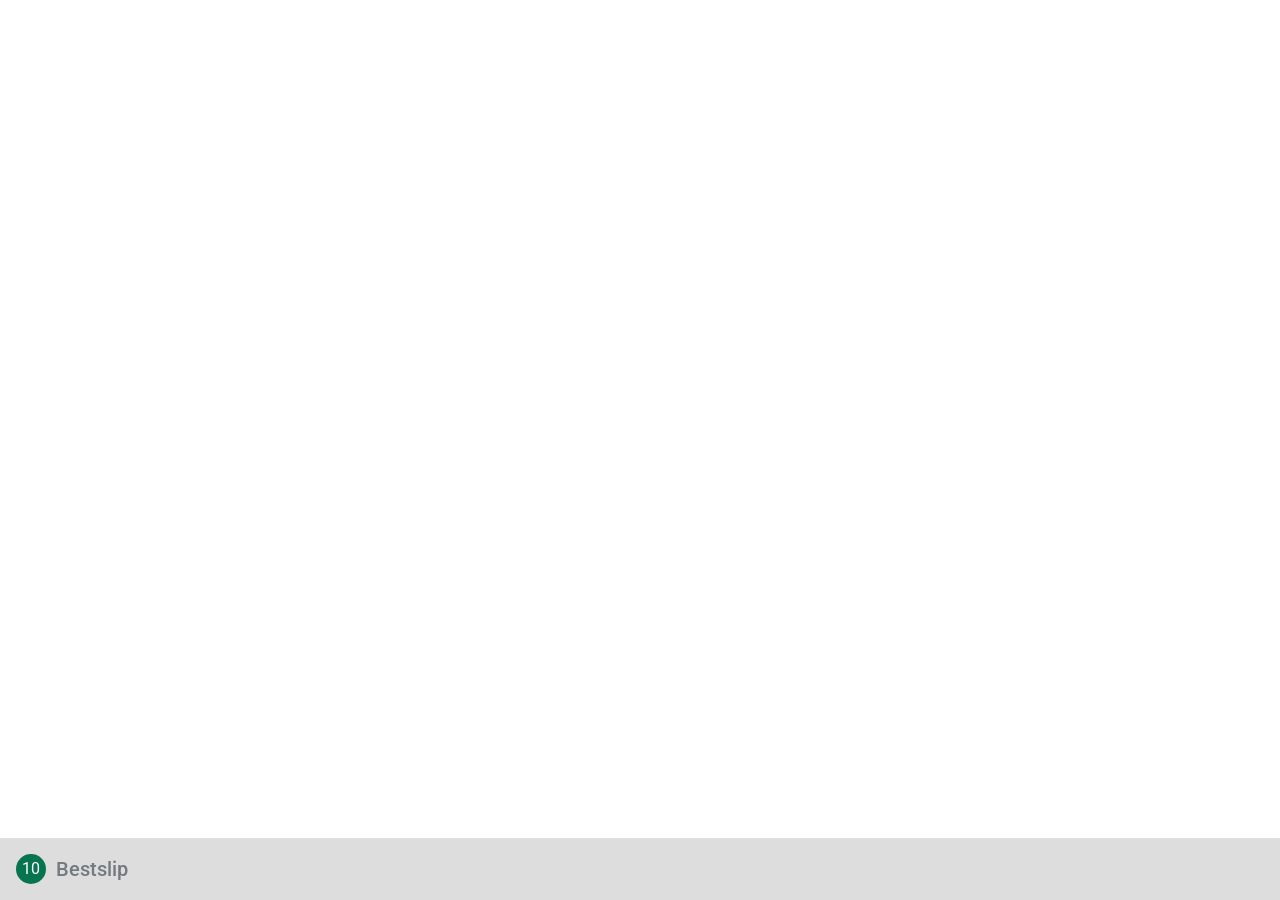
==== index.html @ b99bff03 "2 pages are created" ====
<!DOCTYPE html>
<html lang="en">

<head>
  <meta charset="UTF-8">
  <meta name="viewport" content="width=device-width, initial-scale=1.0">
  <meta http-equiv="X-UA-Compatible" content="ie=edge">
  <title>Title</title>
  <link rel='shortcut icon' href='assets/images/foot.png' type='image/x-icon'>
  <link rel="stylesheet" href="assets/vendor/bootstrap/css/bootstrap.min.css">
  <link rel="stylesheet" href="assets/css/style.css">
</head>

<body>
  <!-- all codes for ===***dropdown-section***=== starts from here -->
  <section id="betslipTop" class="betslip d-none">
    <div class="betslip-header">
      <div class="d-flex align-items-center justify-content-between">
        <div class="left p-3">
          <div class="d-flex align-items-center">
            <div class="number">
              <span class="value">10</span>
            </div>
            <div class="text">
              <h5>Bestslip</h5>
              <p>Ok</p>
            </div>
          </div>
        </div>
        <div class="right">
          <div class="d-flex align-items-center">
            <div class="p-3">
              <p class="balance">Balance</p>
              <p class="amount">39.2 CHF</p>
            </div>
            <div class="vr ms-2"></div>
            <div class="p-3 px-4">
              <button id="closeContent" class="btn p-0 fs-4">
                <img src="assets/images/cr.png" alt="cross">
              </button>
            </div>
          </div>
        </div>
      </div>
      <hr class="m-0">
      <div class="d-flex align-items-center justify-content-between p-2">
        <button class="btn color-primary">Remove All</button>
        <div class="dropdown">
          <a class="btn dropdown-toggle color-primary" href="#" role="button" data-bs-toggle="dropdown"
            aria-expanded="false">
            Normal
          </a>

          <ul class="dropdown-menu dropdown-menu-end">
            <li><a class="dropdown-item" href="#">Normal</a></li>
            <li><a class="dropdown-item" href="#">Bankers</a></li>
          </ul>
        </div>
      </div>
      <hr class="m-0">
    </div>

    <!-- inner content -->
    <div class="betslip-body">
      <div class="bet-item d-flex justify-content-between">
        <div class="left">
          <div class="d-flex">
            <div class="flex-shrink-0 p-1">
              <img src="assets/images/cr2.png" alt="a">
            </div>
            <div class="p-1">
              <h4>Persik Kediri</h4>
              <p>1x2</p>
              <p>Persik Kediri - Bali United FC</p>
            </div>
          </div>
        </div>
        <div class="right">
          <div class="d-flex">
            <p class="number p-1">5.10</p>
            <div>
              <p id="amountInput1" class="btn white-btn">Amount</p>
              <p class="return pt-1">Returns: 0.00</p>
            </div>
          </div>
        </div>
      </div>
      <!-- cal one -->
      <div id="calculator1" class="cal-numbers d-none" style="background: #696969; color: #fff;">
        <div class="d-grid" style="grid-template-columns: repeat(10, 1fr);">
          <p class="num">1</p>
          <p class="num">2</p>
          <p class="num">3</p>
          <p class="num">4</p>
          <p class="num">5</p>
          <p class="num">6</p>
          <p class="num">7</p>
          <p class="num">8</p>
          <p class="num">9</p>
          <p class="num">0</p>
        </div>
        <div class="d-grid" style="grid-template-columns: repeat(3, 1fr);
        border-top: 1px solid #a19b9b;
        ">
          <p class="num">.</p>
          <p>
            <img src="assets/images/back.png" alt="back">
          </p>
          <p class="num color-ok">ok</p>
        </div>
      </div>

      <div class="bet-item d-flex justify-content-between">
        <div class="left">
          <div class="d-flex">
            <div class="flex-shrink-0 p-1">
              <img src="assets/images/cr2.png" alt="a">
            </div>
            <div class="p-1">
              <h4>Draw</h4>
              <p>1x2</p>
              <p>Persik Kediri - Bali United FC</p>
            </div>
          </div>
        </div>
        <div class="right">
          <div class="d-flex">
            <p class="number p-1">4.05</p>
            <div>
              <p class="btn white-btn" id="amountInput2">Amount</p>
              <p class="return pt-1">Returns: 0.00</p>
            </div>
          </div>
        </div>
      </div>
      <!-- cal 2 -->
      <div id="calculator2" class="cal-numbers d-none" style="background: #696969; color: #fff;">
        <div class="d-grid" style="grid-template-columns: repeat(10, 1fr);">
          <p class="num">1</p>
          <p class="num">2</p>
          <p class="num">3</p>
          <p class="num">4</p>
          <p class="num">5</p>
          <p class="num">6</p>
          <p class="num">7</p>
          <p class="num">8</p>
          <p class="num">9</p>
          <p class="num">0</p>
        </div>
        <div class="d-grid" style="grid-template-columns: repeat(3, 1fr);
              border-top: 1px solid #a19b9b;
              ">
          <p class="num">.</p>
          <p>
            <img src="assets/images/back.png" alt="back">
          </p>
          <p class="num color-ok">ok</p>
        </div>
      </div>

      <div class="bet-item d-flex justify-content-between">
        <div class="left">
          <div class="d-flex">
            <div class="flex-shrink-0 p-1">
              <img src="assets/images/cr2.png" alt="a">
            </div>
            <div class="p-1">
              <h4>CR Belouizdad</h4>
              <p>1x2</p>
              <p>CR Belouizdad - MC EL Eulma</p>
            </div>
          </div>
        </div>
        <div class="right">
          <div class="d-flex">
            <p class="number p-1">1.14</p>
            <div>
              <p class="btn white-btn" id="amountInput3">Amount</p>
              <p class="return pt-1">Returns: 0.00</p>
            </div>
          </div>
        </div>
      </div>
      <!-- cal 3 -->
      <div id="calculator3" class="cal-numbers d-none" style="background: #696969; color: #fff;">
        <div class="d-grid" style="grid-template-columns: repeat(10, 1fr);">
          <p class="num">1</p>
          <p class="num">2</p>
          <p class="num">3</p>
          <p class="num">4</p>
          <p class="num">5</p>
          <p class="num">6</p>
          <p class="num">7</p>
          <p class="num">8</p>
          <p class="num">9</p>
          <p class="num">0</p>
        </div>
        <div class="d-grid" style="grid-template-columns: repeat(3, 1fr);
                    border-top: 1px solid #a19b9b;
                    ">
          <p class="num">.</p>
          <p>
            <img src="assets/images/back.png" alt="back">
          </p>
          <p class="num color-ok">ok</p>
        </div>
      </div>

      <div class="bet-item d-flex justify-content-between">
        <div class="left">
          <div class="d-flex">
            <div class="flex-shrink-0 p-1">
              <img src="assets/images/cr2.png" alt="a">
            </div>
            <div class="p-1">
              <h4>Draw</h4>
              <p>1x2</p>
              <p>CR Belouizdad - MC EL Eulma</p>
            </div>
          </div>
        </div>
        <div class="right">
          <div class="d-flex">
            <p class="number p-1">6.20</p>
            <div>
              <p class="btn white-btn" id="amountInput4">Amount</p>
              <p class="return pt-1">Returns: 0.00</p>
            </div>
          </div>
        </div>
      </div>
      <!-- cal 4 -->
      <div id="calculator4" class="cal-numbers d-none" style="background: #696969; color: #fff;">
        <div class="d-grid" style="grid-template-columns: repeat(10, 1fr);">
          <p class="num">1</p>
          <p class="num">2</p>
          <p class="num">3</p>
          <p class="num">4</p>
          <p class="num">5</p>
          <p class="num">6</p>
          <p class="num">7</p>
          <p class="num">8</p>
          <p class="num">9</p>
          <p class="num">0</p>
        </div>
        <div class="d-grid" style="grid-template-columns: repeat(3, 1fr);
                    border-top: 1px solid #a19b9b;
                    ">
          <p class="num">.</p>
          <p>
            <img src="assets/images/back.png" alt="back">
          </p>
          <p class="num color-ok">ok</p>
        </div>
      </div>

      <div class="bet-item d-flex justify-content-between">
        <div class="left">
          <div class="d-flex">
            <div class="flex-shrink-0 p-1">
              <img src="assets/images/cr2.png" alt="a">
            </div>
            <div class="p-1">
              <h4>MC EL Eulma</h4>
              <p>1x2</p>
              <p>CR Belouizdad - MC EL Eulma</p>
            </div>
          </div>
        </div>
        <div class="right">
          <div class="d-flex">
            <p class="number p-1">16.00</p>
            <div>
              <p class="btn white-btn" id="amountInput5">Amount</p>
              <p class="return pt-1">Returns: 0.00</p>
            </div>
          </div>
        </div>
      </div>
      <!-- cal 5 -->
      <div id="calculator5" class="cal-numbers d-none" style="background: #696969; color: #fff;">
        <div class="d-grid" style="grid-template-columns: repeat(10, 1fr);">
          <p class="num">1</p>
          <p class="num">2</p>
          <p class="num">3</p>
          <p class="num">4</p>
          <p class="num">5</p>
          <p class="num">6</p>
          <p class="num">7</p>
          <p class="num">8</p>
          <p class="num">9</p>
          <p class="num">0</p>
        </div>
        <div class="d-grid" style="grid-template-columns: repeat(3, 1fr);
                    border-top: 1px solid #a19b9b;
                    ">
          <p class="num">.</p>
          <p>
            <img src="assets/images/back.png" alt="back">
          </p>
          <p class="num color-ok">ok</p>
        </div>
      </div>

      <div class="bet-item d-flex justify-content-between">
        <div class="left">
          <div class="d-flex">
            <div class="flex-shrink-0 p-1">
              <img src="assets/images/cr2.png" alt="a">
            </div>
            <div class="p-1">
              <h4>CR Belouizdad</h4>
              <p>1x2</p>
              <p>CR Belouizdad - MC EL Eulma</p>
            </div>
          </div>
        </div>
        <div class="right">
          <div class="d-flex">
            <p class="number p-1">1.14</p>
            <div>
              <p class="btn white-btn" id="amountInput6">Amount</p>
              <p class="return pt-1">Returns: 0.00</p>
            </div>
          </div>
        </div>
      </div>
      <!-- cal 6 -->
      <div id="calculator6" class="cal-numbers d-none" style="background: #696969; color: #fff;">
        <div class="d-grid" style="grid-template-columns: repeat(10, 1fr);">
          <p class="num">1</p>
          <p class="num">2</p>
          <p class="num">3</p>
          <p class="num">4</p>
          <p class="num">5</p>
          <p class="num">6</p>
          <p class="num">7</p>
          <p class="num">8</p>
          <p class="num">9</p>
          <p class="num">0</p>
        </div>
        <div class="d-grid" style="grid-template-columns: repeat(3, 1fr);
                    border-top: 1px solid #a19b9b;
                    ">
          <p class="num">.</p>
          <p>
            <img src="assets/images/back.png" alt="back">
          </p>
          <p class="num color-ok">ok</p>
        </div>
      </div>

      <div class="bet-item d-flex justify-content-between">
        <div class="left">
          <div class="d-flex">
            <div class="flex-shrink-0 p-1">
              <img src="assets/images/cr2.png" alt="a">
            </div>
            <div class="p-1">
              <h4>Draw</h4>
              <p>1x2</p>
              <p>CR Belouizdad - MC EL Eulma</p>
            </div>
          </div>
        </div>
        <div class="right">
          <div class="d-flex">
            <p class="number p-1">6.20</p>
            <div>
              <p class="btn white-btn" id="amountInput7">Amount</p>
              <p class="return pt-1">Returns: 0.00</p>
            </div>
          </div>
        </div>
      </div>
      <!-- cal 7 -->
      <div id="calculator7" class="cal-numbers d-none" style="background: #696969; color: #fff;">
        <div class="d-grid" style="grid-template-columns: repeat(10, 1fr);">
          <p class="num">1</p>
          <p class="num">2</p>
          <p class="num">3</p>
          <p class="num">4</p>
          <p class="num">5</p>
          <p class="num">6</p>
          <p class="num">7</p>
          <p class="num">8</p>
          <p class="num">9</p>
          <p class="num">0</p>
        </div>
        <div class="d-grid" style="grid-template-columns: repeat(3, 1fr);
                    border-top: 1px solid #a19b9b;
                    ">
          <p class="num">.</p>
          <p>
            <img src="assets/images/back.png" alt="back">
          </p>
          <p class="num color-ok">ok</p>
        </div>
      </div>

      <div class="bet-item d-flex justify-content-between">
        <div class="left">
          <div class="d-flex">
            <div class="flex-shrink-0 p-1">
              <img src="assets/images/cr2.png" alt="a">
            </div>
            <div class="p-1">
              <h4>MC EL Eulma</h4>
              <p>1x2</p>
              <p>CR Belouizdad - MC EL Eulma</p>
            </div>
          </div>
        </div>
        <div class="right">
          <div class="d-flex">
            <p class="number p-1">16.00</p>
            <div>
              <p class="btn white-btn" id="amountInput8">Amount</p>
              <p class="return pt-1">Returns: 0.00</p>
            </div>
          </div>
        </div>
      </div>
      <!-- cal 8 -->
      <div id="calculator8" class="cal-numbers d-none" style="background: #696969; color: #fff;">
        <div class="d-grid" style="grid-template-columns: repeat(10, 1fr);">
          <p class="num">1</p>
          <p class="num">2</p>
          <p class="num">3</p>
          <p class="num">4</p>
          <p class="num">5</p>
          <p class="num">6</p>
          <p class="num">7</p>
          <p class="num">8</p>
          <p class="num">9</p>
          <p class="num">0</p>
        </div>
        <div class="d-grid" style="grid-template-columns: repeat(3, 1fr);
                    border-top: 1px solid #a19b9b;
                    ">
          <p class="num">.</p>
          <p>
            <img src="assets/images/back.png" alt="back">
          </p>
          <p class="num color-ok">ok</p>
        </div>
      </div>



      <!-- payrole -->
      <div class="payrole">
        <div class="heading" style="background-color: #dcdcdc;">
          <p class="p-2">Parole / System > </p>
        </div>
        <div class="bet-item d-flex justify-content-between align-items-center pb-3">
          <div class="left ps-2">
            <div class="d-flex">
              <div class="p-1">
                <h6>Singles</h6>
              </div>
            </div>
          </div>
          <div class="right">
            <div class="d-flex">
              <p class="number p-1">4 x</p>
              <div>
                <p class="btn white-btn" id="amountInput111">Amount</p>
              </div>
            </div>
          </div>
        </div>
        <div id="calculator111" class="cal-numbers d-none" style="background: #696969; color: #fff;">
          <div class="d-grid" style="grid-template-columns: repeat(10, 1fr);">
            <p class="num">1</p>
            <p class="num">2</p>
            <p class="num">3</p>
            <p class="num">4</p>
            <p class="num">5</p>
            <p class="num">6</p>
            <p class="num">7</p>
            <p class="num">8</p>
            <p class="num">9</p>
            <p class="num">0</p>
          </div>
          <div class="d-grid" style="grid-template-columns: repeat(3, 1fr);
                      border-top: 1px solid #a19b9b;
                      ">
            <p class="num">.</p>
            <p>
              <img src="assets/images/back.png" alt="back">
            </p>
            <p class="num color-ok">ok</p>
          </div>
        </div>
      </div>
    </div>

    <!-- inner content -->
    <div class="betslip-footer">
      <div class="possiblity text-end">
        <p>Max Possible Winning: 91.94</p>
      </div>
      <div class="bet text-center">
        <p>Place Bet <span class="ms-2"> 20.00 CHF</span></p>
      </div>
    </div>
  </section>

  <!-- trigger -->
  <div class="betslip-bottom" id="betslipBottom">
    <div id="bottomTrigger" class="betslip-header">
      <div class="d-flex align-items-center justify-content-between ">
        <div class="left p-3">
          <div class="d-flex align-items-center">
            <div class="number">
              <span class="value">10</span>
            </div>
            <div class="text">
              <h5>Bestslip</h5>
            </div>
          </div>
        </div>
      </div>
    </div>
  </div>

  <!-- all scripts are starts from here -->
  <script src="assets/vendor/bootstrap/js/bootstrap.bundle.js"></script>
  <script src="assets/js/custom.js"></script>
  <!-- .........script ended............. -->
</body>

</html>
---- assets/css/style.css ----
/*=== abstracts css start === */
@import url("https://fonts.googleapis.com/css2?family=Roboto:wght@300;400;500;700&display=swap");
.color-primary {
  color: #06744f;
}

.color-ok {
  color: #54b594;
}

.white-btn {
  background: #fff;
  color: #747373;
  border-radius: 0;
  width: 120px;
}

/*===// end of abstracts css === */
/*=== base css start === */
* {
  margin: 0;
  padding: 0;
  outline: none;
  box-sizing: border-box;
}

::after, ::before {
  box-sizing: border-box;
}

h1, h2, h3, h4, h5, h6, ol, ul, p, address, strong, i {
  margin-top: 0px;
  margin-bottom: 0px;
}

ul, li {
  list-style: none;
}

a, a:hover {
  text-decoration: none;
}

body {
  font-family: "Roboto", sans-serif;
  color: #000;
}

.cal-numbers {
  position: relative;
}
.cal-numbers p {
  display: flex;
  align-items: center;
  justify-content: center;
  padding: 10px;
}
.cal-numbers p:not(:last-child) {
  border-right: 1px solid #a19b9b;
}
.cal-numbers::after {
  content: "";
  width: 20px;
  height: 20px;
  background: #696969;
  position: absolute;
  top: -10px;
  right: 50px;
  transform: rotate(45deg);
}

/*===// end of base css === */
/*=== components css start === */
.betslip {
  margin: auto;
  position: absolute;
  width: 100%;
  bottom: 0;
  left: 0;
}
.betslip .betslip-header {
  background: #dddddd;
}
.betslip .betslip-header .number {
  width: 30px;
  height: 30px;
  background: #06744f;
  border-radius: 50%;
  color: #fff;
  display: flex;
  align-items: center;
  justify-content: center;
}
.betslip .betslip-header .text {
  padding-left: 10px;
}
.betslip .betslip-header .text h5 {
  color: #727a80;
}
.betslip .betslip-header .text P {
  color: #06744f;
  font-weight: bold;
}
.betslip .betslip-header .right {
  color: #79777d;
}
.betslip .betslip-body {
  max-height: calc(100vh - 244px);
  overflow-y: scroll;
}
.betslip .betslip-body .bet-item {
  background: #cdcdcd;
  border-bottom: 1px solid #bfbfbf;
  border-left: 2px solid #b14751;
  position: relative;
}
.betslip .betslip-body .bet-item .left h4 {
  color: #4f4f5f;
  font-size: 20px;
}
.betslip .betslip-body .bet-item .left p {
  color: #747373;
  font-size: 14px;
}
.betslip .betslip-body .bet-item .right .number {
  color: #2c2c2c;
}
.betslip .betslip-body .bet-item .right .return {
  color: #747373;
  font-size: 12px;
}
.betslip .betslip-footer .possiblity {
  padding: 15px;
  background: #dbdbdb;
  color: #5b5a5e;
}
.betslip .betslip-footer .bet {
  padding: 15px;
  background: #05714f;
}
.betslip .betslip-footer .bet p {
  color: #fff;
  cursor: pointer;
}
.betslip .betslip-footer .bet p span {
  color: #54e0b3;
}

.betslip-bottom {
  margin: auto;
  position: absolute;
  width: 100%;
  bottom: 0;
  left: 0;
}
.betslip-bottom .betslip-header {
  background: #dddddd;
}
.betslip-bottom .betslip-header .number {
  width: 30px;
  height: 30px;
  background: #06744f;
  border-radius: 50%;
  color: #fff;
  display: flex;
  align-items: center;
  justify-content: center;
}
.betslip-bottom .betslip-header .text {
  padding-left: 10px;
}
.betslip-bottom .betslip-header .text h5 {
  color: #727a80;
}
.betslip-bottom .betslip-header .text P {
  color: #06744f;
  font-weight: bold;
}
.betslip-bottom .betslip-header .right {
  color: #79777d;
}

/*===// end of components css === *//*# sourceMappingURL=style.css.map */
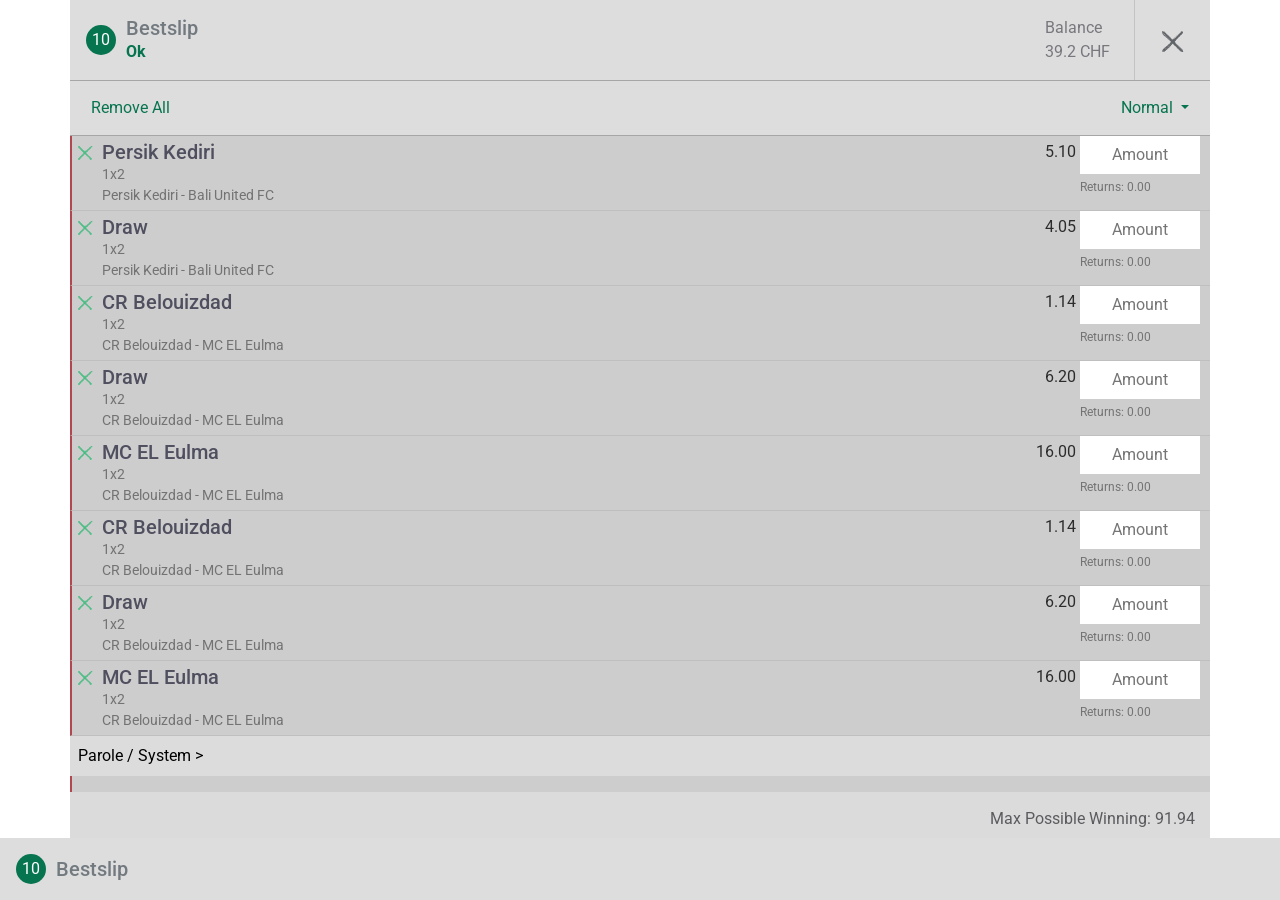
==== commit ad69aa7d: "drop" ====
--- a/index.html
+++ b/index.html
@@ -13,496 +13,498 @@
 
 <body>
   <!-- all codes for ===***dropdown-section***=== starts from here -->
-  <section id="betslipTop" class="betslip d-none">
-    <div class="betslip-header">
-      <div class="d-flex align-items-center justify-content-between">
-        <div class="left p-3">
-          <div class="d-flex align-items-center">
-            <div class="number">
-              <span class="value">10</span>
-            </div>
-            <div class="text">
-              <h5>Bestslip</h5>
-              <p>Ok</p>
-            </div>
-          </div>
-        </div>
-        <div class="right">
-          <div class="d-flex align-items-center">
-            <div class="p-3">
-              <p class="balance">Balance</p>
-              <p class="amount">39.2 CHF</p>
-            </div>
-            <div class="vr ms-2"></div>
-            <div class="p-3 px-4">
-              <button id="closeContent" class="btn p-0 fs-4">
-                <img src="assets/images/cr.png" alt="cross">
-              </button>
-            </div>
-          </div>
-        </div>
+  <section id="betslipTop" class="betslip">
+    <div class="container p-0">
+      <div class="betslip-header">
+        <div class="d-flex align-items-center justify-content-between">
+          <div class="left p-3">
+            <div class="d-flex align-items-center">
+              <div class="number">
+                <span class="value">10</span>
+              </div>
+              <div class="text">
+                <h5>Bestslip</h5>
+                <p>Ok</p>
+              </div>
+            </div>
+          </div>
+          <div class="right">
+            <div class="d-flex align-items-center">
+              <div class="p-3">
+                <p class="balance">Balance</p>
+                <p class="amount">39.2 CHF</p>
+              </div>
+              <div class="vr ms-2"></div>
+              <div class="p-3 px-4">
+                <button id="closeContent" class="btn p-0 fs-4">
+                  <img src="assets/images/cr.png" alt="cross">
+                </button>
+              </div>
+            </div>
+          </div>
+        </div>
+        <hr class="m-0">
+        <div class="d-flex align-items-center justify-content-between p-2">
+          <button class="btn color-primary">Remove All</button>
+          <div class="dropdown">
+            <a class="btn dropdown-toggle color-primary" href="#" role="button" data-bs-toggle="dropdown"
+              aria-expanded="false">
+              Normal
+            </a>
+
+            <ul class="dropdown-menu dropdown-menu-end">
+              <li><a class="dropdown-item" href="#">Normal</a></li>
+              <li><a class="dropdown-item" href="#">Bankers</a></li>
+            </ul>
+          </div>
+        </div>
+        <hr class="m-0">
       </div>
-      <hr class="m-0">
-      <div class="d-flex align-items-center justify-content-between p-2">
-        <button class="btn color-primary">Remove All</button>
-        <div class="dropdown">
-          <a class="btn dropdown-toggle color-primary" href="#" role="button" data-bs-toggle="dropdown"
-            aria-expanded="false">
-            Normal
-          </a>
-
-          <ul class="dropdown-menu dropdown-menu-end">
-            <li><a class="dropdown-item" href="#">Normal</a></li>
-            <li><a class="dropdown-item" href="#">Bankers</a></li>
-          </ul>
-        </div>
-      </div>
-      <hr class="m-0">
-    </div>
-
-    <!-- inner content -->
-    <div class="betslip-body">
-      <div class="bet-item d-flex justify-content-between">
-        <div class="left">
-          <div class="d-flex">
-            <div class="flex-shrink-0 p-1">
-              <img src="assets/images/cr2.png" alt="a">
-            </div>
-            <div class="p-1">
-              <h4>Persik Kediri</h4>
-              <p>1x2</p>
-              <p>Persik Kediri - Bali United FC</p>
-            </div>
-          </div>
-        </div>
-        <div class="right">
-          <div class="d-flex">
-            <p class="number p-1">5.10</p>
-            <div>
-              <p id="amountInput1" class="btn white-btn">Amount</p>
-              <p class="return pt-1">Returns: 0.00</p>
-            </div>
-          </div>
-        </div>
-      </div>
-      <!-- cal one -->
-      <div id="calculator1" class="cal-numbers d-none" style="background: #696969; color: #fff;">
-        <div class="d-grid" style="grid-template-columns: repeat(10, 1fr);">
-          <p class="num">1</p>
-          <p class="num">2</p>
-          <p class="num">3</p>
-          <p class="num">4</p>
-          <p class="num">5</p>
-          <p class="num">6</p>
-          <p class="num">7</p>
-          <p class="num">8</p>
-          <p class="num">9</p>
-          <p class="num">0</p>
-        </div>
-        <div class="d-grid" style="grid-template-columns: repeat(3, 1fr);
-        border-top: 1px solid #a19b9b;
-        ">
-          <p class="num">.</p>
-          <p>
-            <img src="assets/images/back.png" alt="back">
-          </p>
-          <p class="num color-ok">ok</p>
-        </div>
-      </div>
-
-      <div class="bet-item d-flex justify-content-between">
-        <div class="left">
-          <div class="d-flex">
-            <div class="flex-shrink-0 p-1">
-              <img src="assets/images/cr2.png" alt="a">
-            </div>
-            <div class="p-1">
-              <h4>Draw</h4>
-              <p>1x2</p>
-              <p>Persik Kediri - Bali United FC</p>
-            </div>
-          </div>
-        </div>
-        <div class="right">
-          <div class="d-flex">
-            <p class="number p-1">4.05</p>
-            <div>
-              <p class="btn white-btn" id="amountInput2">Amount</p>
-              <p class="return pt-1">Returns: 0.00</p>
-            </div>
-          </div>
-        </div>
-      </div>
-      <!-- cal 2 -->
-      <div id="calculator2" class="cal-numbers d-none" style="background: #696969; color: #fff;">
-        <div class="d-grid" style="grid-template-columns: repeat(10, 1fr);">
-          <p class="num">1</p>
-          <p class="num">2</p>
-          <p class="num">3</p>
-          <p class="num">4</p>
-          <p class="num">5</p>
-          <p class="num">6</p>
-          <p class="num">7</p>
-          <p class="num">8</p>
-          <p class="num">9</p>
-          <p class="num">0</p>
-        </div>
-        <div class="d-grid" style="grid-template-columns: repeat(3, 1fr);
-              border-top: 1px solid #a19b9b;
-              ">
-          <p class="num">.</p>
-          <p>
-            <img src="assets/images/back.png" alt="back">
-          </p>
-          <p class="num color-ok">ok</p>
-        </div>
-      </div>
-
-      <div class="bet-item d-flex justify-content-between">
-        <div class="left">
-          <div class="d-flex">
-            <div class="flex-shrink-0 p-1">
-              <img src="assets/images/cr2.png" alt="a">
-            </div>
-            <div class="p-1">
-              <h4>CR Belouizdad</h4>
-              <p>1x2</p>
-              <p>CR Belouizdad - MC EL Eulma</p>
-            </div>
-          </div>
-        </div>
-        <div class="right">
-          <div class="d-flex">
-            <p class="number p-1">1.14</p>
-            <div>
-              <p class="btn white-btn" id="amountInput3">Amount</p>
-              <p class="return pt-1">Returns: 0.00</p>
-            </div>
-          </div>
-        </div>
-      </div>
-      <!-- cal 3 -->
-      <div id="calculator3" class="cal-numbers d-none" style="background: #696969; color: #fff;">
-        <div class="d-grid" style="grid-template-columns: repeat(10, 1fr);">
-          <p class="num">1</p>
-          <p class="num">2</p>
-          <p class="num">3</p>
-          <p class="num">4</p>
-          <p class="num">5</p>
-          <p class="num">6</p>
-          <p class="num">7</p>
-          <p class="num">8</p>
-          <p class="num">9</p>
-          <p class="num">0</p>
-        </div>
-        <div class="d-grid" style="grid-template-columns: repeat(3, 1fr);
+
+      <!-- inner content -->
+      <div class="betslip-body">
+        <div class="bet-item d-flex justify-content-between">
+          <div class="left">
+            <div class="d-flex">
+              <div class="flex-shrink-0 p-1">
+                <img src="assets/images/cr2.png" alt="a">
+              </div>
+              <div class="p-1">
+                <h4>Persik Kediri</h4>
+                <p>1x2</p>
+                <p>Persik Kediri - Bali United FC</p>
+              </div>
+            </div>
+          </div>
+          <div class="right">
+            <div class="d-flex">
+              <p class="number p-1">5.10</p>
+              <div>
+                <input id="amountInput1" class="btn white-btn" placeholder="Amount" />
+                <p class="return pt-1">Returns: 0.00</p>
+              </div>
+            </div>
+          </div>
+        </div>
+        <!-- cal one -->
+        <div id="calculator1" class="cal-numbers d-none" style="background: #696969; color: #fff;">
+          <div class="d-grid" style="grid-template-columns: repeat(10, 1fr);">
+            <p class="num">1</p>
+            <p class="num">2</p>
+            <p class="num">3</p>
+            <p class="num">4</p>
+            <p class="num">5</p>
+            <p class="num">6</p>
+            <p class="num">7</p>
+            <p class="num">8</p>
+            <p class="num">9</p>
+            <p class="num">0</p>
+          </div>
+          <div class="d-grid" style="grid-template-columns: repeat(3, 1fr);
+      border-top: 1px solid #a19b9b;
+      ">
+            <p class="num">.</p>
+            <p>
+              <img src="assets/images/back.png" alt="back">
+            </p>
+            <p class="num color-ok">ok</p>
+          </div>
+        </div>
+
+        <div class="bet-item d-flex justify-content-between">
+          <div class="left">
+            <div class="d-flex">
+              <div class="flex-shrink-0 p-1">
+                <img src="assets/images/cr2.png" alt="a">
+              </div>
+              <div class="p-1">
+                <h4>Draw</h4>
+                <p>1x2</p>
+                <p>Persik Kediri - Bali United FC</p>
+              </div>
+            </div>
+          </div>
+          <div class="right">
+            <div class="d-flex">
+              <p class="number p-1">4.05</p>
+              <div>
+                <input class="btn white-btn" id="amountInput2" placeholder="Amount" />
+                <p class="return pt-1">Returns: 0.00</p>
+              </div>
+            </div>
+          </div>
+        </div>
+        <!-- cal 2 -->
+        <div id="calculator2" class="cal-numbers d-none" style="background: #696969; color: #fff;">
+          <div class="d-grid" style="grid-template-columns: repeat(10, 1fr);">
+            <p class="num">1</p>
+            <p class="num">2</p>
+            <p class="num">3</p>
+            <p class="num">4</p>
+            <p class="num">5</p>
+            <p class="num">6</p>
+            <p class="num">7</p>
+            <p class="num">8</p>
+            <p class="num">9</p>
+            <p class="num">0</p>
+          </div>
+          <div class="d-grid" style="grid-template-columns: repeat(3, 1fr);
+            border-top: 1px solid #a19b9b;
+            ">
+            <p class="num">.</p>
+            <p>
+              <img src="assets/images/back.png" alt="back">
+            </p>
+            <p class="num color-ok">ok</p>
+          </div>
+        </div>
+
+        <div class="bet-item d-flex justify-content-between">
+          <div class="left">
+            <div class="d-flex">
+              <div class="flex-shrink-0 p-1">
+                <img src="assets/images/cr2.png" alt="a">
+              </div>
+              <div class="p-1">
+                <h4>CR Belouizdad</h4>
+                <p>1x2</p>
+                <p>CR Belouizdad - MC EL Eulma</p>
+              </div>
+            </div>
+          </div>
+          <div class="right">
+            <div class="d-flex">
+              <p class="number p-1">1.14</p>
+              <div>
+                <input class="btn white-btn" id="amountInput3" placeholder="Amount" />
+                <p class="return pt-1">Returns: 0.00</p>
+              </div>
+            </div>
+          </div>
+        </div>
+        <!-- cal 3 -->
+        <div id="calculator3" class="cal-numbers d-none" style="background: #696969; color: #fff;">
+          <div class="d-grid" style="grid-template-columns: repeat(10, 1fr);">
+            <p class="num">1</p>
+            <p class="num">2</p>
+            <p class="num">3</p>
+            <p class="num">4</p>
+            <p class="num">5</p>
+            <p class="num">6</p>
+            <p class="num">7</p>
+            <p class="num">8</p>
+            <p class="num">9</p>
+            <p class="num">0</p>
+          </div>
+          <div class="d-grid" style="grid-template-columns: repeat(3, 1fr);
+                  border-top: 1px solid #a19b9b;
+                  ">
+            <p class="num">.</p>
+            <p>
+              <img src="assets/images/back.png" alt="back">
+            </p>
+            <p class="num color-ok">ok</p>
+          </div>
+        </div>
+
+        <div class="bet-item d-flex justify-content-between">
+          <div class="left">
+            <div class="d-flex">
+              <div class="flex-shrink-0 p-1">
+                <img src="assets/images/cr2.png" alt="a">
+              </div>
+              <div class="p-1">
+                <h4>Draw</h4>
+                <p>1x2</p>
+                <p>CR Belouizdad - MC EL Eulma</p>
+              </div>
+            </div>
+          </div>
+          <div class="right">
+            <div class="d-flex">
+              <p class="number p-1">6.20</p>
+              <div>
+                <input class="btn white-btn" id="amountInput4" placeholder="Amount" />
+                <p class="return pt-1">Returns: 0.00</p>
+              </div>
+            </div>
+          </div>
+        </div>
+        <!-- cal 4 -->
+        <div id="calculator4" class="cal-numbers d-none" style="background: #696969; color: #fff;">
+          <div class="d-grid" style="grid-template-columns: repeat(10, 1fr);">
+            <p class="num">1</p>
+            <p class="num">2</p>
+            <p class="num">3</p>
+            <p class="num">4</p>
+            <p class="num">5</p>
+            <p class="num">6</p>
+            <p class="num">7</p>
+            <p class="num">8</p>
+            <p class="num">9</p>
+            <p class="num">0</p>
+          </div>
+          <div class="d-grid" style="grid-template-columns: repeat(3, 1fr);
+                  border-top: 1px solid #a19b9b;
+                  ">
+            <p class="num">.</p>
+            <p>
+              <img src="assets/images/back.png" alt="back">
+            </p>
+            <p class="num color-ok">ok</p>
+          </div>
+        </div>
+
+        <div class="bet-item d-flex justify-content-between">
+          <div class="left">
+            <div class="d-flex">
+              <div class="flex-shrink-0 p-1">
+                <img src="assets/images/cr2.png" alt="a">
+              </div>
+              <div class="p-1">
+                <h4>MC EL Eulma</h4>
+                <p>1x2</p>
+                <p>CR Belouizdad - MC EL Eulma</p>
+              </div>
+            </div>
+          </div>
+          <div class="right">
+            <div class="d-flex">
+              <p class="number p-1">16.00</p>
+              <div>
+                <input class="btn white-btn" id="amountInput5" placeholder="Amount" />
+                <p class="return pt-1">Returns: 0.00</p>
+              </div>
+            </div>
+          </div>
+        </div>
+        <!-- cal 5 -->
+        <div id="calculator5" class="cal-numbers d-none" style="background: #696969; color: #fff;">
+          <div class="d-grid" style="grid-template-columns: repeat(10, 1fr);">
+            <p class="num">1</p>
+            <p class="num">2</p>
+            <p class="num">3</p>
+            <p class="num">4</p>
+            <p class="num">5</p>
+            <p class="num">6</p>
+            <p class="num">7</p>
+            <p class="num">8</p>
+            <p class="num">9</p>
+            <p class="num">0</p>
+          </div>
+          <div class="d-grid" style="grid-template-columns: repeat(3, 1fr);
+                  border-top: 1px solid #a19b9b;
+                  ">
+            <p class="num">.</p>
+            <p>
+              <img src="assets/images/back.png" alt="back">
+            </p>
+            <p class="num color-ok">ok</p>
+          </div>
+        </div>
+
+        <div class="bet-item d-flex justify-content-between">
+          <div class="left">
+            <div class="d-flex">
+              <div class="flex-shrink-0 p-1">
+                <img src="assets/images/cr2.png" alt="a">
+              </div>
+              <div class="p-1">
+                <h4>CR Belouizdad</h4>
+                <p>1x2</p>
+                <p>CR Belouizdad - MC EL Eulma</p>
+              </div>
+            </div>
+          </div>
+          <div class="right">
+            <div class="d-flex">
+              <p class="number p-1">1.14</p>
+              <div>
+                <input class="btn white-btn" id="amountInput6" placeholder="Amount" />
+                <p class="return pt-1">Returns: 0.00</p>
+              </div>
+            </div>
+          </div>
+        </div>
+        <!-- cal 6 -->
+        <div id="calculator6" class="cal-numbers d-none" style="background: #696969; color: #fff;">
+          <div class="d-grid" style="grid-template-columns: repeat(10, 1fr);">
+            <p class="num">1</p>
+            <p class="num">2</p>
+            <p class="num">3</p>
+            <p class="num">4</p>
+            <p class="num">5</p>
+            <p class="num">6</p>
+            <p class="num">7</p>
+            <p class="num">8</p>
+            <p class="num">9</p>
+            <p class="num">0</p>
+          </div>
+          <div class="d-grid" style="grid-template-columns: repeat(3, 1fr);
+                  border-top: 1px solid #a19b9b;
+                  ">
+            <p class="num">.</p>
+            <p>
+              <img src="assets/images/back.png" alt="back">
+            </p>
+            <p class="num color-ok">ok</p>
+          </div>
+        </div>
+
+        <div class="bet-item d-flex justify-content-between">
+          <div class="left">
+            <div class="d-flex">
+              <div class="flex-shrink-0 p-1">
+                <img src="assets/images/cr2.png" alt="a">
+              </div>
+              <div class="p-1">
+                <h4>Draw</h4>
+                <p>1x2</p>
+                <p>CR Belouizdad - MC EL Eulma</p>
+              </div>
+            </div>
+          </div>
+          <div class="right">
+            <div class="d-flex">
+              <p class="number p-1">6.20</p>
+              <div>
+                <input class="btn white-btn" id="amountInput7" placeholder="Amount" />
+                <p class="return pt-1">Returns: 0.00</p>
+              </div>
+            </div>
+          </div>
+        </div>
+        <!-- cal 7 -->
+        <div id="calculator7" class="cal-numbers d-none" style="background: #696969; color: #fff;">
+          <div class="d-grid" style="grid-template-columns: repeat(10, 1fr);">
+            <p class="num">1</p>
+            <p class="num">2</p>
+            <p class="num">3</p>
+            <p class="num">4</p>
+            <p class="num">5</p>
+            <p class="num">6</p>
+            <p class="num">7</p>
+            <p class="num">8</p>
+            <p class="num">9</p>
+            <p class="num">0</p>
+          </div>
+          <div class="d-grid" style="grid-template-columns: repeat(3, 1fr);
+                  border-top: 1px solid #a19b9b;
+                  ">
+            <p class="num">.</p>
+            <p>
+              <img src="assets/images/back.png" alt="back">
+            </p>
+            <p class="num color-ok">ok</p>
+          </div>
+        </div>
+
+        <div class="bet-item d-flex justify-content-between">
+          <div class="left">
+            <div class="d-flex">
+              <div class="flex-shrink-0 p-1">
+                <img src="assets/images/cr2.png" alt="a">
+              </div>
+              <div class="p-1">
+                <h4>MC EL Eulma</h4>
+                <p>1x2</p>
+                <p>CR Belouizdad - MC EL Eulma</p>
+              </div>
+            </div>
+          </div>
+          <div class="right">
+            <div class="d-flex">
+              <p class="number p-1">16.00</p>
+              <div>
+                <input class="btn white-btn" id="amountInput8" placeholder="Amount" />
+                <p class="return pt-1">Returns: 0.00</p>
+              </div>
+            </div>
+          </div>
+        </div>
+        <!-- cal 8 -->
+        <div id="calculator8" class="cal-numbers d-none" style="background: #696969; color: #fff;">
+          <div class="d-grid" style="grid-template-columns: repeat(10, 1fr);">
+            <p class="num">1</p>
+            <p class="num">2</p>
+            <p class="num">3</p>
+            <p class="num">4</p>
+            <p class="num">5</p>
+            <p class="num">6</p>
+            <p class="num">7</p>
+            <p class="num">8</p>
+            <p class="num">9</p>
+            <p class="num">0</p>
+          </div>
+          <div class="d-grid" style="grid-template-columns: repeat(3, 1fr);
+                  border-top: 1px solid #a19b9b;
+                  ">
+            <p class="num">.</p>
+            <p>
+              <img src="assets/images/back.png" alt="back">
+            </p>
+            <p class="num color-ok">ok</p>
+          </div>
+        </div>
+
+
+
+        <!-- payrole -->
+        <div class="payrole">
+          <div class="heading" style="background-color: #dcdcdc;">
+            <p class="p-2">Parole / System > </p>
+          </div>
+          <div class="bet-item d-flex justify-content-between align-items-center py-3">
+            <div class="left ps-2">
+              <div class="d-flex">
+                <div class="p-1">
+                  <h6>Singles</h6>
+                </div>
+              </div>
+            </div>
+            <div class="right">
+              <div class="d-flex align-items-center">
+                <p class="number p-1">4 x</p>
+                <div>
+                  <input class="btn white-btn" id="amountInput111" placeholder="Amount" />
+                </div>
+              </div>
+            </div>
+          </div>
+          <div id="calculator111" class="cal-numbers d-none" style="background: #696969; color: #fff;">
+            <div class="d-grid" style="grid-template-columns: repeat(10, 1fr);">
+              <p class="num">1</p>
+              <p class="num">2</p>
+              <p class="num">3</p>
+              <p class="num">4</p>
+              <p class="num">5</p>
+              <p class="num">6</p>
+              <p class="num">7</p>
+              <p class="num">8</p>
+              <p class="num">9</p>
+              <p class="num">0</p>
+            </div>
+            <div class="d-grid" style="grid-template-columns: repeat(3, 1fr);
                     border-top: 1px solid #a19b9b;
                     ">
-          <p class="num">.</p>
-          <p>
-            <img src="assets/images/back.png" alt="back">
-          </p>
-          <p class="num color-ok">ok</p>
+              <p class="num">.</p>
+              <p>
+                <img src="assets/images/back.png" alt="back">
+              </p>
+              <p class="num color-ok">ok</p>
+            </div>
+          </div>
         </div>
       </div>
 
-      <div class="bet-item d-flex justify-content-between">
-        <div class="left">
-          <div class="d-flex">
-            <div class="flex-shrink-0 p-1">
-              <img src="assets/images/cr2.png" alt="a">
-            </div>
-            <div class="p-1">
-              <h4>Draw</h4>
-              <p>1x2</p>
-              <p>CR Belouizdad - MC EL Eulma</p>
-            </div>
-          </div>
-        </div>
-        <div class="right">
-          <div class="d-flex">
-            <p class="number p-1">6.20</p>
-            <div>
-              <p class="btn white-btn" id="amountInput4">Amount</p>
-              <p class="return pt-1">Returns: 0.00</p>
-            </div>
-          </div>
-        </div>
-      </div>
-      <!-- cal 4 -->
-      <div id="calculator4" class="cal-numbers d-none" style="background: #696969; color: #fff;">
-        <div class="d-grid" style="grid-template-columns: repeat(10, 1fr);">
-          <p class="num">1</p>
-          <p class="num">2</p>
-          <p class="num">3</p>
-          <p class="num">4</p>
-          <p class="num">5</p>
-          <p class="num">6</p>
-          <p class="num">7</p>
-          <p class="num">8</p>
-          <p class="num">9</p>
-          <p class="num">0</p>
-        </div>
-        <div class="d-grid" style="grid-template-columns: repeat(3, 1fr);
-                    border-top: 1px solid #a19b9b;
-                    ">
-          <p class="num">.</p>
-          <p>
-            <img src="assets/images/back.png" alt="back">
-          </p>
-          <p class="num color-ok">ok</p>
-        </div>
-      </div>
-
-      <div class="bet-item d-flex justify-content-between">
-        <div class="left">
-          <div class="d-flex">
-            <div class="flex-shrink-0 p-1">
-              <img src="assets/images/cr2.png" alt="a">
-            </div>
-            <div class="p-1">
-              <h4>MC EL Eulma</h4>
-              <p>1x2</p>
-              <p>CR Belouizdad - MC EL Eulma</p>
-            </div>
-          </div>
-        </div>
-        <div class="right">
-          <div class="d-flex">
-            <p class="number p-1">16.00</p>
-            <div>
-              <p class="btn white-btn" id="amountInput5">Amount</p>
-              <p class="return pt-1">Returns: 0.00</p>
-            </div>
-          </div>
-        </div>
-      </div>
-      <!-- cal 5 -->
-      <div id="calculator5" class="cal-numbers d-none" style="background: #696969; color: #fff;">
-        <div class="d-grid" style="grid-template-columns: repeat(10, 1fr);">
-          <p class="num">1</p>
-          <p class="num">2</p>
-          <p class="num">3</p>
-          <p class="num">4</p>
-          <p class="num">5</p>
-          <p class="num">6</p>
-          <p class="num">7</p>
-          <p class="num">8</p>
-          <p class="num">9</p>
-          <p class="num">0</p>
-        </div>
-        <div class="d-grid" style="grid-template-columns: repeat(3, 1fr);
-                    border-top: 1px solid #a19b9b;
-                    ">
-          <p class="num">.</p>
-          <p>
-            <img src="assets/images/back.png" alt="back">
-          </p>
-          <p class="num color-ok">ok</p>
-        </div>
-      </div>
-
-      <div class="bet-item d-flex justify-content-between">
-        <div class="left">
-          <div class="d-flex">
-            <div class="flex-shrink-0 p-1">
-              <img src="assets/images/cr2.png" alt="a">
-            </div>
-            <div class="p-1">
-              <h4>CR Belouizdad</h4>
-              <p>1x2</p>
-              <p>CR Belouizdad - MC EL Eulma</p>
-            </div>
-          </div>
-        </div>
-        <div class="right">
-          <div class="d-flex">
-            <p class="number p-1">1.14</p>
-            <div>
-              <p class="btn white-btn" id="amountInput6">Amount</p>
-              <p class="return pt-1">Returns: 0.00</p>
-            </div>
-          </div>
-        </div>
-      </div>
-      <!-- cal 6 -->
-      <div id="calculator6" class="cal-numbers d-none" style="background: #696969; color: #fff;">
-        <div class="d-grid" style="grid-template-columns: repeat(10, 1fr);">
-          <p class="num">1</p>
-          <p class="num">2</p>
-          <p class="num">3</p>
-          <p class="num">4</p>
-          <p class="num">5</p>
-          <p class="num">6</p>
-          <p class="num">7</p>
-          <p class="num">8</p>
-          <p class="num">9</p>
-          <p class="num">0</p>
-        </div>
-        <div class="d-grid" style="grid-template-columns: repeat(3, 1fr);
-                    border-top: 1px solid #a19b9b;
-                    ">
-          <p class="num">.</p>
-          <p>
-            <img src="assets/images/back.png" alt="back">
-          </p>
-          <p class="num color-ok">ok</p>
-        </div>
-      </div>
-
-      <div class="bet-item d-flex justify-content-between">
-        <div class="left">
-          <div class="d-flex">
-            <div class="flex-shrink-0 p-1">
-              <img src="assets/images/cr2.png" alt="a">
-            </div>
-            <div class="p-1">
-              <h4>Draw</h4>
-              <p>1x2</p>
-              <p>CR Belouizdad - MC EL Eulma</p>
-            </div>
-          </div>
-        </div>
-        <div class="right">
-          <div class="d-flex">
-            <p class="number p-1">6.20</p>
-            <div>
-              <p class="btn white-btn" id="amountInput7">Amount</p>
-              <p class="return pt-1">Returns: 0.00</p>
-            </div>
-          </div>
-        </div>
-      </div>
-      <!-- cal 7 -->
-      <div id="calculator7" class="cal-numbers d-none" style="background: #696969; color: #fff;">
-        <div class="d-grid" style="grid-template-columns: repeat(10, 1fr);">
-          <p class="num">1</p>
-          <p class="num">2</p>
-          <p class="num">3</p>
-          <p class="num">4</p>
-          <p class="num">5</p>
-          <p class="num">6</p>
-          <p class="num">7</p>
-          <p class="num">8</p>
-          <p class="num">9</p>
-          <p class="num">0</p>
-        </div>
-        <div class="d-grid" style="grid-template-columns: repeat(3, 1fr);
-                    border-top: 1px solid #a19b9b;
-                    ">
-          <p class="num">.</p>
-          <p>
-            <img src="assets/images/back.png" alt="back">
-          </p>
-          <p class="num color-ok">ok</p>
-        </div>
-      </div>
-
-      <div class="bet-item d-flex justify-content-between">
-        <div class="left">
-          <div class="d-flex">
-            <div class="flex-shrink-0 p-1">
-              <img src="assets/images/cr2.png" alt="a">
-            </div>
-            <div class="p-1">
-              <h4>MC EL Eulma</h4>
-              <p>1x2</p>
-              <p>CR Belouizdad - MC EL Eulma</p>
-            </div>
-          </div>
-        </div>
-        <div class="right">
-          <div class="d-flex">
-            <p class="number p-1">16.00</p>
-            <div>
-              <p class="btn white-btn" id="amountInput8">Amount</p>
-              <p class="return pt-1">Returns: 0.00</p>
-            </div>
-          </div>
-        </div>
-      </div>
-      <!-- cal 8 -->
-      <div id="calculator8" class="cal-numbers d-none" style="background: #696969; color: #fff;">
-        <div class="d-grid" style="grid-template-columns: repeat(10, 1fr);">
-          <p class="num">1</p>
-          <p class="num">2</p>
-          <p class="num">3</p>
-          <p class="num">4</p>
-          <p class="num">5</p>
-          <p class="num">6</p>
-          <p class="num">7</p>
-          <p class="num">8</p>
-          <p class="num">9</p>
-          <p class="num">0</p>
-        </div>
-        <div class="d-grid" style="grid-template-columns: repeat(3, 1fr);
-                    border-top: 1px solid #a19b9b;
-                    ">
-          <p class="num">.</p>
-          <p>
-            <img src="assets/images/back.png" alt="back">
-          </p>
-          <p class="num color-ok">ok</p>
-        </div>
-      </div>
-
-
-
-      <!-- payrole -->
-      <div class="payrole">
-        <div class="heading" style="background-color: #dcdcdc;">
-          <p class="p-2">Parole / System > </p>
-        </div>
-        <div class="bet-item d-flex justify-content-between align-items-center pb-3">
-          <div class="left ps-2">
-            <div class="d-flex">
-              <div class="p-1">
-                <h6>Singles</h6>
-              </div>
-            </div>
-          </div>
-          <div class="right">
-            <div class="d-flex">
-              <p class="number p-1">4 x</p>
-              <div>
-                <p class="btn white-btn" id="amountInput111">Amount</p>
-              </div>
-            </div>
-          </div>
-        </div>
-        <div id="calculator111" class="cal-numbers d-none" style="background: #696969; color: #fff;">
-          <div class="d-grid" style="grid-template-columns: repeat(10, 1fr);">
-            <p class="num">1</p>
-            <p class="num">2</p>
-            <p class="num">3</p>
-            <p class="num">4</p>
-            <p class="num">5</p>
-            <p class="num">6</p>
-            <p class="num">7</p>
-            <p class="num">8</p>
-            <p class="num">9</p>
-            <p class="num">0</p>
-          </div>
-          <div class="d-grid" style="grid-template-columns: repeat(3, 1fr);
-                      border-top: 1px solid #a19b9b;
-                      ">
-            <p class="num">.</p>
-            <p>
-              <img src="assets/images/back.png" alt="back">
-            </p>
-            <p class="num color-ok">ok</p>
-          </div>
-        </div>
-      </div>
-    </div>
-
-    <!-- inner content -->
-    <div class="betslip-footer">
-      <div class="possiblity text-end">
-        <p>Max Possible Winning: 91.94</p>
-      </div>
-      <div class="bet text-center">
-        <p>Place Bet <span class="ms-2"> 20.00 CHF</span></p>
+      <!-- inner content -->
+      <div class="betslip-footer">
+        <div class="possiblity text-end">
+          <p>Max Possible Winning: 91.94</p>
+        </div>
+        <div class="bet text-center">
+          <p>Place Bet <span class="ms-2"> 20.00 CHF</span></p>
+        </div>
       </div>
     </div>
   </section>
--- a/assets/css/style.css
+++ b/assets/css/style.css
@@ -24,21 +24,52 @@
   box-sizing: border-box;
 }
 
-::after, ::before {
+::after,
+::before {
   box-sizing: border-box;
 }
 
-h1, h2, h3, h4, h5, h6, ol, ul, p, address, strong, i {
+h1,
+h2,
+h3,
+h4,
+h5,
+h6,
+ol,
+ul,
+p,
+address,
+strong,
+i {
   margin-top: 0px;
   margin-bottom: 0px;
 }
 
-ul, li {
+ul,
+li {
   list-style: none;
 }
 
-a, a:hover {
+a,
+a:hover {
   text-decoration: none;
+}
+
+/* width */
+::-webkit-scrollbar {
+  width: 2px;
+}
+
+/* Track */
+::-webkit-scrollbar-track {
+  box-shadow: inset 0 0 5px grey;
+  border-radius: 10px;
+}
+
+/* Handle */
+::-webkit-scrollbar-thumb {
+  background: rgb(102, 103, 105);
+  border-radius: 10px;
 }
 
 body {
@@ -122,6 +153,9 @@
   color: #747373;
   font-size: 14px;
 }
+.betslip .betslip-body .bet-item .right {
+  padding-right: 10px;
+}
 .betslip .betslip-body .bet-item .right .number {
   color: #2c2c2c;
 }
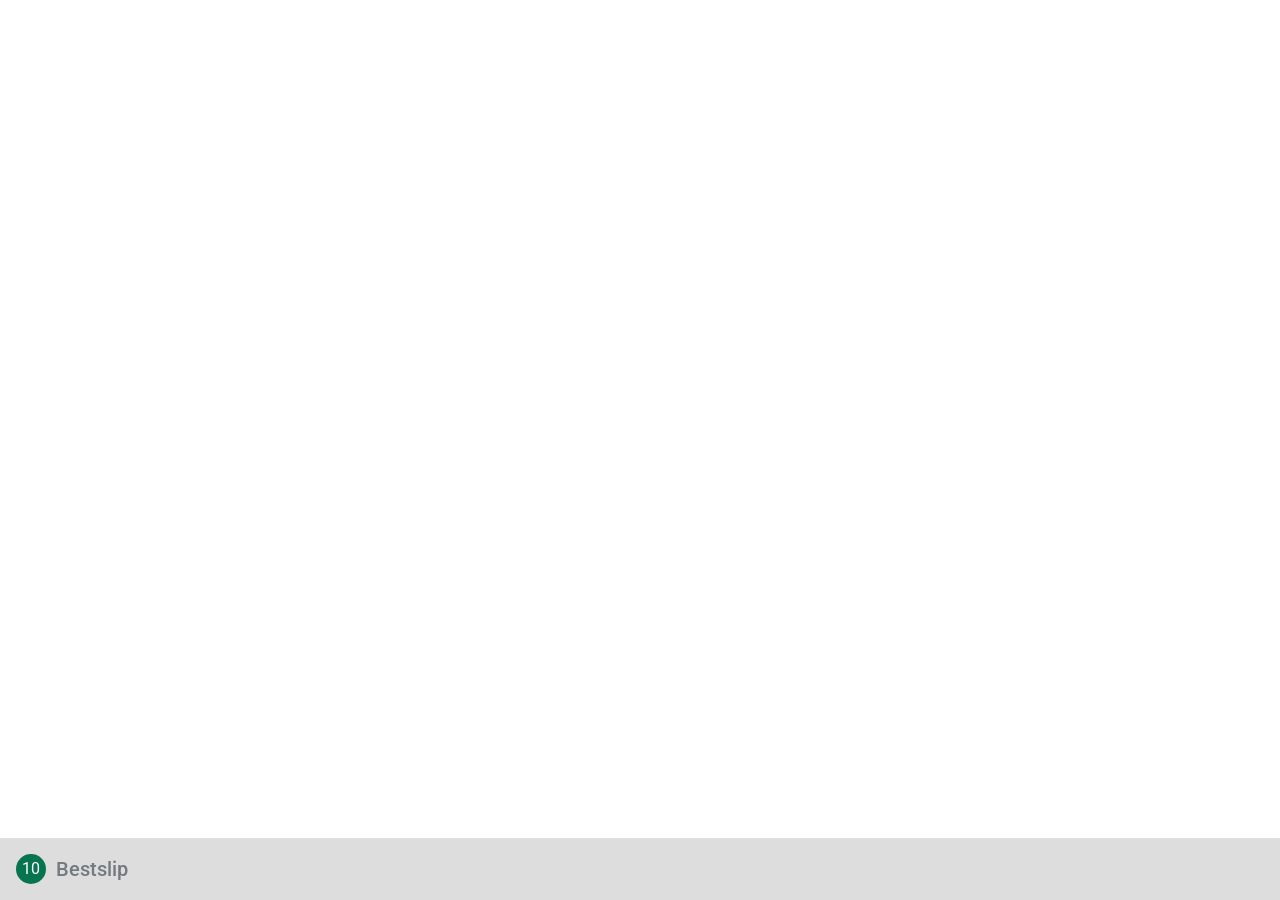
==== commit 6a42633b: "dis ades" ====
--- a/index.html
+++ b/index.html
@@ -13,7 +13,7 @@
 
 <body>
   <!-- all codes for ===***dropdown-section***=== starts from here -->
-  <section id="betslipTop" class="betslip">
+  <section id="betslipTop" class="betslip d-none">
     <div class="container p-0">
       <div class="betslip-header">
         <div class="d-flex align-items-center justify-content-between">
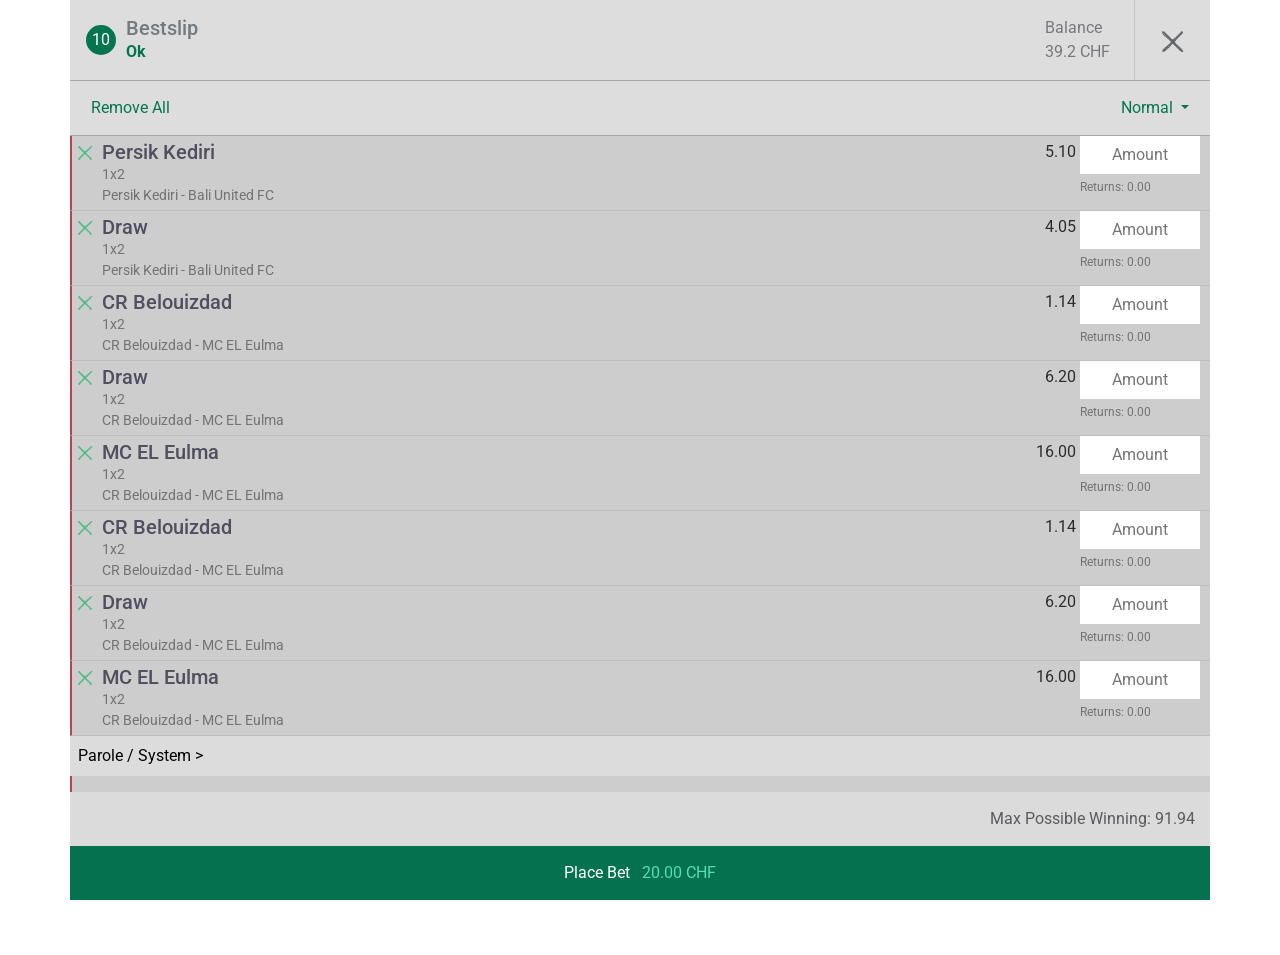
==== commit b69f2244: "components position fixed to sticky" ====
--- a/index.html
+++ b/index.html
@@ -13,7 +13,7 @@
 
 <body>
   <!-- all codes for ===***dropdown-section***=== starts from here -->
-  <section id="betslipTop" class="betslip d-none">
+  <section id="betslipTop" class="betslip d-non">
     <div class="container p-0">
       <div class="betslip-header">
         <div class="d-flex align-items-center justify-content-between">
@@ -510,7 +510,7 @@
   </section>
 
   <!-- trigger -->
-  <div class="betslip-bottom" id="betslipBottom">
+  <div class="betslip-bottom d-none" id="betslipBottom">
     <div id="bottomTrigger" class="betslip-header">
       <div class="d-flex align-items-center justify-content-between ">
         <div class="left p-3">
--- a/assets/css/style.css
+++ b/assets/css/style.css
@@ -102,15 +102,13 @@
 
 /*===// end of base css === */
 /*=== components css start === */
-.betslip {
-  margin: auto;
-  position: absolute;
-  width: 100%;
-  bottom: 0;
-  left: 0;
-}
 .betslip .betslip-header {
   background: #dddddd;
+  position: sticky;
+  top: 0;
+  left: 0;
+  width: 100%;
+  z-index: 9;
 }
 .betslip .betslip-header .number {
   width: 30px;
@@ -135,10 +133,6 @@
 .betslip .betslip-header .right {
   color: #79777d;
 }
-.betslip .betslip-body {
-  max-height: calc(100vh - 244px);
-  overflow-y: scroll;
-}
 .betslip .betslip-body .bet-item {
   background: #cdcdcd;
   border-bottom: 1px solid #bfbfbf;
@@ -162,6 +156,12 @@
 .betslip .betslip-body .bet-item .right .return {
   color: #747373;
   font-size: 12px;
+}
+.betslip .betslip-footer {
+  position: sticky;
+  left: 0;
+  bottom: 0;
+  z-index: 9;
 }
 .betslip .betslip-footer .possiblity {
   padding: 15px;
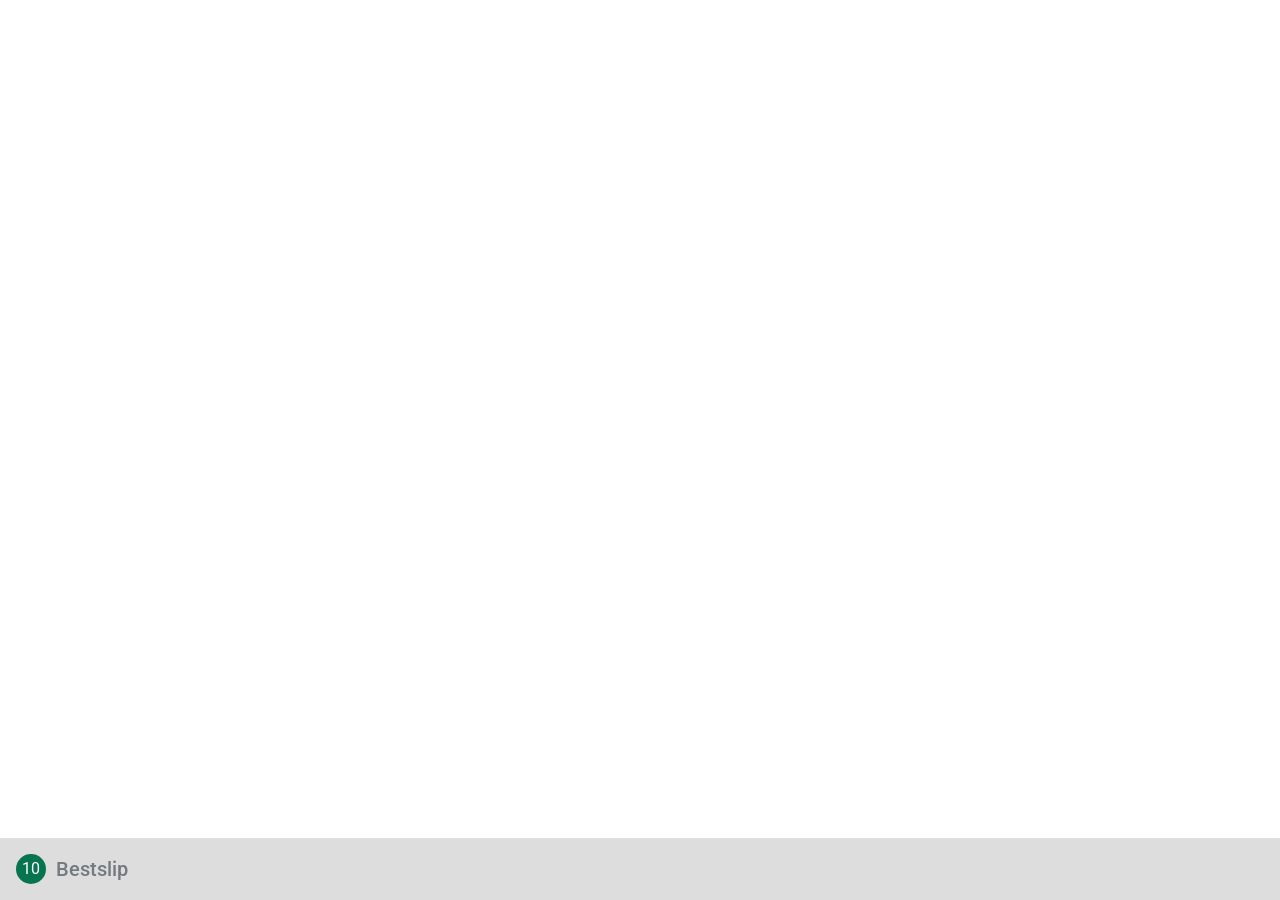
==== commit da6b98d1: "dis po" ====
--- a/index.html
+++ b/index.html
@@ -13,7 +13,7 @@
 
 <body>
   <!-- all codes for ===***dropdown-section***=== starts from here -->
-  <section id="betslipTop" class="betslip d-non">
+  <section id="betslipTop" class="betslip d-none">
     <div class="container p-0">
       <div class="betslip-header">
         <div class="d-flex align-items-center justify-content-between">
@@ -510,7 +510,7 @@
   </section>
 
   <!-- trigger -->
-  <div class="betslip-bottom d-none" id="betslipBottom">
+  <div class="betslip-bottom" id="betslipBottom">
     <div id="bottomTrigger" class="betslip-header">
       <div class="d-flex align-items-center justify-content-between ">
         <div class="left p-3">
